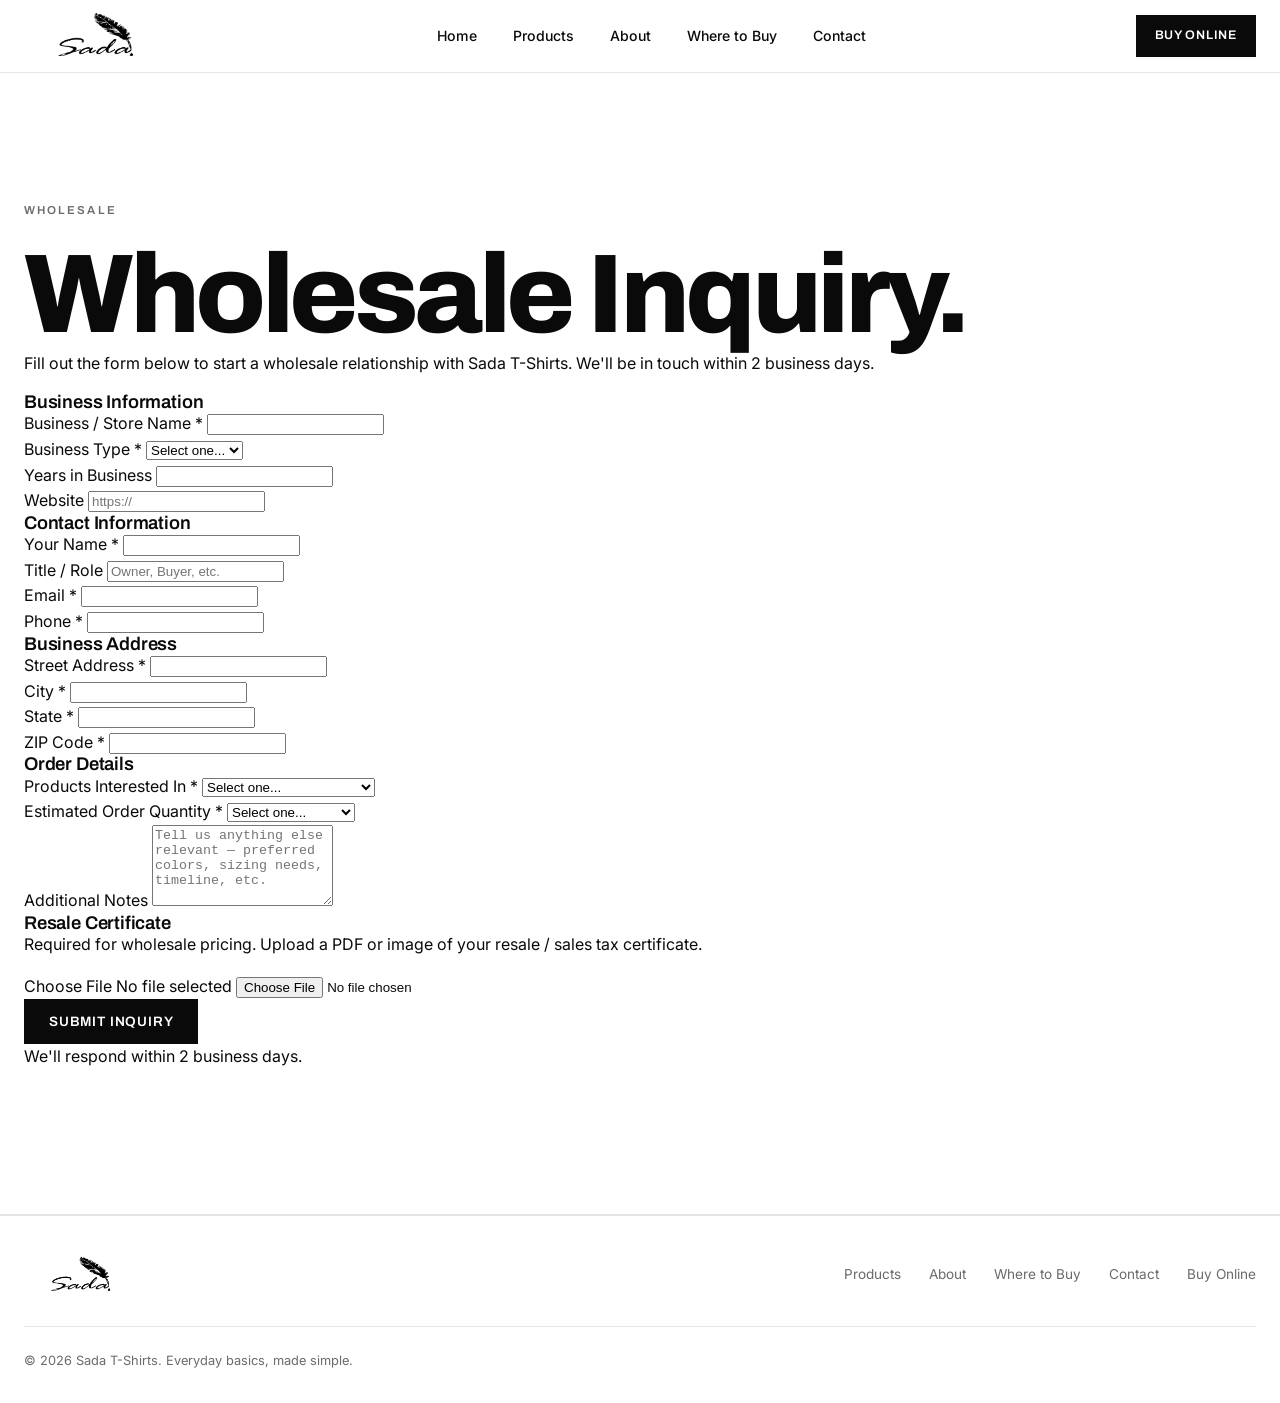
==== wholesale.html @ a36e5890 "Add files via upload" ====
<!DOCTYPE html>
<html lang="en">
<head>
  <meta charset="UTF-8" />
  <meta name="viewport" content="width=device-width, initial-scale=1.0" />
  <title>Wholesale Inquiry — Sada T-Shirts</title>
  <meta name="description" content="Wholesale inquiries for Sada T-Shirts. Submit your information and resale certificate." />
  <link rel="preconnect" href="https://fonts.googleapis.com">
  <link rel="preconnect" href="https://fonts.gstatic.com" crossorigin>
  <link href="https://fonts.googleapis.com/css2?family=Archivo:wght@400;500;600;700;800&family=Inter:wght@300;400;500;600&display=swap" rel="stylesheet">
  <link rel="stylesheet" href="style.css" />
</head>
<body>

  <!-- HEADER -->
  <header class="site-header" id="siteHeader">
    <div class="container header-inner">
      <a href="index.html" class="logo" aria-label="Sada T-Shirts home">
        <span class="logo-pill">
          <img src="images/sada-logo.png" alt="Sada T-Shirts" />
        </span>
      </a>

      <nav class="nav" id="primaryNav" aria-label="Primary">
        <a href="index.html#home">Home</a>
        <a href="index.html#products">Products</a>
        <a href="index.html#about">About</a>
        <a href="index.html#where">Where to Buy</a>
        <a href="index.html#contact">Contact</a>
      </nav>

      <div class="header-actions">
        <a href="https://bureen.com" target="_blank" rel="noopener" class="btn btn-dark btn-sm">Buy Online</a>
        <button class="menu-toggle" id="menuToggle" aria-label="Toggle menu" aria-expanded="false">
          <span></span><span></span><span></span>
        </button>
      </div>
    </div>
  </header>

  <!-- WHOLESALE FORM -->
  <section class="section">
    <div class="container wholesale-wrap">
      <div class="wholesale-head">
        <p class="eyebrow">Wholesale</p>
        <h1 class="wholesale-title">Wholesale Inquiry.</h1>
        <p class="wholesale-intro">Fill out the form below to start a wholesale relationship with Sada T-Shirts. We'll be in touch within 2 business days.</p>
      </div>

      <form
        action="https://formspree.io/f/xjgllnzq"
        method="POST"
        enctype="multipart/form-data"
        class="wholesale-form"
        id="wholesaleForm"
      >
        <!-- Formspree config: custom email subject + reply-to wholesaler -->
        <input type="hidden" name="_subject" value="New Sada Wholesale Inquiry">
        <input type="hidden" name="_replyto" value="" id="_replyto">

        <h3 class="form-section-title">Business Information</h3>

        <div class="form-row">
          <div class="form-field">
            <label for="business_name">Business / Store Name <span class="required">*</span></label>
            <input type="text" id="business_name" name="business_name" required>
          </div>
          <div class="form-field">
            <label for="business_type">Business Type <span class="required">*</span></label>
            <select id="business_type" name="business_type" required>
              <option value="">Select one...</option>
              <option value="Retail Store">Retail Store</option>
              <option value="Online Store">Online Store</option>
              <option value="Boutique">Boutique</option>
              <option value="Distributor">Distributor</option>
              <option value="Other">Other</option>
            </select>
          </div>
        </div>

        <div class="form-row">
          <div class="form-field">
            <label for="years_in_business">Years in Business</label>
            <input type="text" id="years_in_business" name="years_in_business">
          </div>
          <div class="form-field">
            <label for="website">Website</label>
            <input type="url" id="website" name="website" placeholder="https://">
          </div>
        </div>

        <h3 class="form-section-title">Contact Information</h3>

        <div class="form-row">
          <div class="form-field">
            <label for="contact_name">Your Name <span class="required">*</span></label>
            <input type="text" id="contact_name" name="contact_name" required>
          </div>
          <div class="form-field">
            <label for="title">Title / Role</label>
            <input type="text" id="title" name="title" placeholder="Owner, Buyer, etc.">
          </div>
        </div>

        <div class="form-row">
          <div class="form-field">
            <label for="email">Email <span class="required">*</span></label>
            <input type="email" id="email" name="email" required>
          </div>
          <div class="form-field">
            <label for="phone">Phone <span class="required">*</span></label>
            <input type="tel" id="phone" name="phone" required>
          </div>
        </div>

        <h3 class="form-section-title">Business Address</h3>

        <div class="form-field">
          <label for="street">Street Address <span class="required">*</span></label>
          <input type="text" id="street" name="street" required>
        </div>

        <div class="form-row form-row-3">
          <div class="form-field">
            <label for="city">City <span class="required">*</span></label>
            <input type="text" id="city" name="city" required>
          </div>
          <div class="form-field">
            <label for="state">State <span class="required">*</span></label>
            <input type="text" id="state" name="state" required>
          </div>
          <div class="form-field">
            <label for="zip">ZIP Code <span class="required">*</span></label>
            <input type="text" id="zip" name="zip" required>
          </div>
        </div>

        <h3 class="form-section-title">Order Details</h3>

        <div class="form-row">
          <div class="form-field">
            <label for="products_interested">Products Interested In <span class="required">*</span></label>
            <select id="products_interested" name="products_interested" required>
              <option value="">Select one...</option>
              <option value="All Products">All Products</option>
              <option value="Crew Neck">Crew Neck T-Shirts</option>
              <option value="V-Neck">V-Neck T-Shirts</option>
              <option value="Tank Tops">Tank Tops</option>
              <option value="Thermals">Thermals</option>
              <option value="Long Sleeve">Long Sleeve T-Shirts</option>
              <option value="Kids">Kids T-Shirts</option>
              <option value="Multiple">Multiple (specify in notes)</option>
            </select>
          </div>
          <div class="form-field">
            <label for="estimated_quantity">Estimated Order Quantity <span class="required">*</span></label>
            <select id="estimated_quantity" name="estimated_quantity" required>
              <option value="">Select one...</option>
              <option value="Under 100">Under 100 units</option>
              <option value="100-500">100–500 units</option>
              <option value="500-1000">500–1,000 units</option>
              <option value="1000-5000">1,000–5,000 units</option>
              <option value="5000+">5,000+ units</option>
            </select>
          </div>
        </div>

        <div class="form-field">
          <label for="notes">Additional Notes</label>
          <textarea id="notes" name="notes" rows="5" placeholder="Tell us anything else relevant — preferred colors, sizing needs, timeline, etc."></textarea>
        </div>

        <h3 class="form-section-title">Resale Certificate</h3>
        <p class="form-help">Required for wholesale pricing. Upload a PDF or image of your resale / sales tax certificate.</p>

        <div class="form-field">
          <label for="resale_cert" class="file-label">
            <span class="file-button">Choose File</span>
            <span class="file-name" id="fileName">No file selected</span>
          </label>
          <input type="file" id="resale_cert" name="resale_cert" accept=".pdf,.jpg,.jpeg,.png" required>
        </div>

        <div class="form-submit">
          <button type="submit" class="btn btn-dark">Submit Inquiry</button>
          <p class="form-note">We'll respond within 2 business days.</p>
        </div>
      </form>
    </div>
  </section>

  <!-- FOOTER -->
  <footer class="site-footer">
    <div class="container footer-inner">
      <div class="footer-brand">
        <span class="logo-pill logo-pill-sm">
          <img src="images/sada-logo.png" alt="Sada T-Shirts" />
        </span>
      </div>
      <nav class="footer-nav" aria-label="Footer">
        <a href="index.html#products">Products</a>
        <a href="index.html#about">About</a>
        <a href="index.html#where">Where to Buy</a>
        <a href="index.html#contact">Contact</a>
        <a href="https://bureen.com" target="_blank" rel="noopener">Buy Online</a>
      </nav>
      <p class="footer-copy">© <span id="year"></span> Sada T-Shirts. Everyday basics, made simple.</p>
    </div>
  </footer>

  <script src="script.js"></script>
  <script>
    // Show selected filename for resale certificate
    document.getElementById('resale_cert').addEventListener('change', function(e) {
      var name = e.target.files[0] ? e.target.files[0].name : 'No file selected';
      document.getElementById('fileName').textContent = name;
    });

    // Auto-fill reply-to with wholesaler's email so you can reply directly
    document.getElementById('email').addEventListener('input', function(e) {
      document.getElementById('_replyto').value = e.target.value;
    });
  </script>
</body>
</html>
---- style.css ----
/* =========================================================
   Sada T-Shirts — Stylesheet
   Aesthetic: clean, minimal, editorial apparel basics brand
   ========================================================= */

:root {
  --bg: #ffffff;
  --bg-alt: #f6f5f2;
  --bg-dark: #0a0a0a;
  --text: #0a0a0a;
  --text-muted: #6b6b6b;
  --line: #e5e5e5;
  --line-strong: #d4d4d4;
  --accent: #0a0a0a;

  --font-display: "Archivo", "Helvetica Neue", Helvetica, Arial, sans-serif;
  --font-body: "Inter", "Helvetica Neue", Helvetica, Arial, sans-serif;

  --max-width: 1280px;
  --gutter: 24px;
  --radius: 0px;

  --transition: 220ms cubic-bezier(0.2, 0.6, 0.2, 1);
}

*,
*::before,
*::after { box-sizing: border-box; }

html { scroll-behavior: smooth; -webkit-text-size-adjust: 100%; }

body {
  margin: 0;
  background: var(--bg);
  color: var(--text);
  font-family: var(--font-body);
  font-size: 16px;
  line-height: 1.6;
  -webkit-font-smoothing: antialiased;
  -moz-osx-font-smoothing: grayscale;
}

img { max-width: 100%; display: block; }

a { color: inherit; text-decoration: none; }

.container {
  width: 100%;
  max-width: var(--max-width);
  margin: 0 auto;
  padding: 0 var(--gutter);
}

/* ---------- Typography ---------- */
h1, h2, h3, h4 {
  font-family: var(--font-display);
  font-weight: 700;
  letter-spacing: -0.02em;
  line-height: 1;
  margin: 0;
}

h1 {
  font-size: clamp(3.2rem, 9vw, 7rem);
  font-weight: 800;
  letter-spacing: -0.04em;
}

h2 {
  font-size: clamp(2.2rem, 5vw, 3.6rem);
  letter-spacing: -0.03em;
}

h3 {
  font-size: 1.15rem;
  font-weight: 600;
  letter-spacing: -0.01em;
}

p { margin: 0 0 1rem; }

.eyebrow {
  font-family: var(--font-display);
  font-size: 0.72rem;
  font-weight: 600;
  letter-spacing: 0.18em;
  text-transform: uppercase;
  color: var(--text-muted);
  margin: 0 0 1.25rem;
}

.eyebrow-light { color: rgba(255,255,255,0.6); }

/* ---------- Buttons ---------- */
.btn {
  display: inline-flex;
  align-items: center;
  justify-content: center;
  gap: 0.5rem;
  padding: 14px 24px;
  font-family: var(--font-display);
  font-size: 0.85rem;
  font-weight: 600;
  letter-spacing: 0.06em;
  text-transform: uppercase;
  border: 1px solid var(--text);
  cursor: pointer;
  transition: background var(--transition), color var(--transition), transform var(--transition);
  white-space: nowrap;
}

.btn-sm { padding: 10px 18px; font-size: 0.78rem; }

.btn-dark {
  background: var(--text);
  color: #fff;
}
.btn-dark:hover { background: #2a2a2a; }

.btn-outline {
  background: transparent;
  color: var(--text);
}
.btn-outline:hover { background: var(--text); color: #fff; }

.btn-light {
  background: #fff;
  color: var(--text);
  border-color: #fff;
}
.btn-light:hover { background: transparent; color: #fff; border-color: #fff; }

/* ---------- Header ---------- */
.site-header {
  position: sticky;
  top: 0;
  z-index: 50;
  background: rgba(255,255,255,0.92);
  backdrop-filter: saturate(140%) blur(8px);
  -webkit-backdrop-filter: saturate(140%) blur(8px);
  border-bottom: 1px solid var(--line);
}

.header-inner {
  display: flex;
  align-items: center;
  justify-content: space-between;
  height: 72px;
  gap: 1.5rem;
}

.logo {
  display: flex;
  align-items: center;
  gap: 10px;
  font-family: var(--font-display);
  font-weight: 800;
  letter-spacing: 0.04em;
  font-size: 0.95rem;
  text-decoration: none;
  flex-shrink: 0;
}

.logo-pill {
  display: inline-flex;
  align-items: center;
  height: 48px !important;
  flex-shrink: 0;
  transition: transform var(--transition);
}
.logo-pill img {
  height: 48px !important;
  width: auto !important;
  max-width: 160px !important;
  display: block;
  object-fit: contain;
}
.logo:hover .logo-pill { transform: scale(1.02); }

.logo-pill-sm {
  height: 38px !important;
}
.logo-pill-sm img { height: 38px !important; max-width: 130px !important; }

.logo-thin {
  font-weight: 500;
  color: var(--text-muted);
  font-size: 0.78rem;
  letter-spacing: 0.18em;
  white-space: nowrap;
}

.nav {
  display: flex;
  gap: 2.25rem;
  font-size: 0.88rem;
  font-weight: 500;
}

.nav a {
  position: relative;
  padding: 4px 0;
  color: var(--text);
  transition: color var(--transition);
}
.nav a::after {
  content: "";
  position: absolute;
  left: 0; right: 0; bottom: -2px;
  height: 1px;
  background: var(--text);
  transform: scaleX(0);
  transform-origin: left;
  transition: transform var(--transition);
}
.nav a:hover::after { transform: scaleX(1); }

.header-actions { display: flex; align-items: center; gap: 12px; }

.menu-toggle {
  display: none;
  background: none;
  border: none;
  width: 40px; height: 40px;
  flex-direction: column;
  justify-content: center;
  align-items: center;
  gap: 5px;
  cursor: pointer;
}
.menu-toggle span {
  display: block;
  width: 22px; height: 1.5px;
  background: var(--text);
  transition: transform var(--transition), opacity var(--transition);
}
.menu-toggle[aria-expanded="true"] span:nth-child(1) { transform: translateY(6.5px) rotate(45deg); }
.menu-toggle[aria-expanded="true"] span:nth-child(2) { opacity: 0; }
.menu-toggle[aria-expanded="true"] span:nth-child(3) { transform: translateY(-6.5px) rotate(-45deg); }

/* ---------- Hero ---------- */
.hero {
  padding: clamp(40px, 7vw, 96px) 0 clamp(40px, 6vw, 80px);
  border-bottom: 1px solid var(--line);
}

.hero-grid {
  display: grid;
  grid-template-columns: 1fr 1fr;
  gap: clamp(24px, 5vw, 80px);
  align-items: center;
}

.hero-copy h1 { margin: 0 0 1.5rem; }

.hero-heading {
  display: flex;
  flex-direction: column;
  align-items: flex-start;
  gap: 0;
  margin: 0 0 1.5rem;
  line-height: 1;
  width: 100%;
}
.hero-logo {
  display: block;
  width: 130%;
  max-width: 900px;
  height: auto;
  margin: 0 0 0 -180px;
}
.hero-heading-text {
  display: block;
  margin-top: 1.5rem;
  font-family: var(--font-display);
  font-size: clamp(3.2rem, 9vw, 7rem);
  font-weight: 800;
  letter-spacing: -0.04em;
  line-height: 1;
}

.lede {
  font-size: clamp(1.05rem, 1.4vw, 1.25rem);
  color: var(--text-muted);
  max-width: 460px;
  line-height: 1.5;
  margin-bottom: 2rem;
}

.hero-ctas { display: flex; flex-wrap: wrap; gap: 12px; }

.hero-image { position: relative; }

.hero-photo {
  width: 100%;
  height: auto;
  aspect-ratio: 4/5;
  object-fit: cover;
  display: block;
}

.hero-tag {
  position: absolute;
  top: 16px; left: 16px;
  background: var(--bg);
  color: var(--text);
  padding: 8px 14px;
  font-family: var(--font-display);
  font-size: 0.72rem;
  font-weight: 600;
  letter-spacing: 0.16em;
  text-transform: uppercase;
  border: 1px solid var(--line);
}

/* ---------- Image Placeholders ---------- */
.image-placeholder {
  position: relative;
  width: 100%;
  background: var(--bg-alt);
  display: flex;
  flex-direction: column;
  align-items: center;
  justify-content: center;
  color: var(--text-muted);
  font-family: var(--font-display);
  font-weight: 600;
  letter-spacing: 0.12em;
  text-transform: uppercase;
  font-size: 0.78rem;
  overflow: hidden;
  border: 1px solid var(--line);
}
.image-placeholder small {
  display: block;
  margin-top: 6px;
  font-family: var(--font-body);
  font-size: 0.7rem;
  font-weight: 400;
  letter-spacing: 0.04em;
  text-transform: none;
  color: #9a9a9a;
}
.image-placeholder::before,
.image-placeholder::after {
  content: "";
  position: absolute;
  inset: 0;
  pointer-events: none;
}
.image-placeholder::before {
  background:
    linear-gradient(135deg, transparent calc(50% - 0.5px), var(--line-strong) 50%, transparent calc(50% + 0.5px)),
    linear-gradient(45deg, transparent calc(50% - 0.5px), var(--line-strong) 50%, transparent calc(50% + 0.5px));
  opacity: 0.5;
}
.image-placeholder span,
.image-placeholder small { position: relative; z-index: 1; background: var(--bg-alt); padding: 2px 8px; }

.hero-placeholder { aspect-ratio: 4/5; }
.product-placeholder { aspect-ratio: 1/1; }
.about-placeholder { aspect-ratio: 5/6; }

/* ---------- Marquee ---------- */
.marquee {
  border-bottom: 1px solid var(--line);
  background: var(--bg);
  overflow: hidden;
  padding: 22px 0;
}
.marquee-track {
  display: flex;
  gap: 2.5rem;
  white-space: nowrap;
  font-family: var(--font-display);
  font-weight: 700;
  font-size: 1.1rem;
  letter-spacing: -0.01em;
  text-transform: uppercase;
  animation: marquee 28s linear infinite;
  width: max-content;
}
.marquee-track span:nth-child(even) { color: var(--text-muted); font-weight: 400; }

@keyframes marquee {
  from { transform: translateX(0); }
  to   { transform: translateX(-50%); }
}

/* ---------- Sections ---------- */
.section {
  padding: clamp(64px, 10vw, 128px) 0;
  border-bottom: 1px solid var(--line);
}

.section-alt { background: var(--bg-alt); }

.section-head {
  max-width: 720px;
  margin: 0 0 clamp(40px, 6vw, 64px);
}

.section-head h2 { margin-bottom: 1rem; }

.section-sub {
  color: var(--text-muted);
  font-size: 1.05rem;
  max-width: 520px;
}

/* ---------- Products ---------- */
.product-grid {
  display: grid;
  grid-template-columns: repeat(3, 1fr);
  gap: 24px;
  justify-content: center;
}

.product-card {
  background: #fff;
  border: 1px solid var(--line);
  display: flex;
  flex-direction: column;
  transition: transform var(--transition), border-color var(--transition);
}
.product-card:hover {
  transform: translateY(-4px);
  border-color: var(--text);
}
.product-card .image-placeholder { border: none; border-bottom: 1px solid var(--line); }

.product-photo {
  width: 100%;
  aspect-ratio: 1/1;
  object-fit: cover;
  display: block;
  border-bottom: 1px solid var(--line);
}

.about-photo {
  width: 100%;
  aspect-ratio: 5/6;
  object-fit: cover;
  display: block;
}

.product-body {
  padding: 20px 22px 24px;
}
.product-body h3 { margin: 0 0 10px; }
.product-body p {
  margin: 0;
  color: var(--text-muted);
  font-size: 0.92rem;
  line-height: 1.55;
}

/* ---------- About ---------- */
.about-grid {
  display: grid;
  grid-template-columns: 1fr 1.2fr;
  gap: clamp(32px, 6vw, 80px);
  align-items: center;
}

.about-copy h2 { margin-bottom: 1.5rem; }
.about-copy p { color: var(--text-muted); max-width: 540px; font-size: 1rem; }

.about-points {
  list-style: none;
  padding: 0;
  margin: 2rem 0 0;
  border-top: 1px solid var(--line-strong);
}
.about-points li {
  padding: 16px 0;
  border-bottom: 1px solid var(--line-strong);
  font-size: 0.95rem;
  color: var(--text-muted);
}
.about-points li strong {
  display: inline-block;
  min-width: 140px;
  color: var(--text);
  font-family: var(--font-display);
  font-weight: 600;
  letter-spacing: 0.02em;
}

/* ---------- Colors ---------- */
.color-grid {
  display: grid;
  grid-template-columns: repeat(8, 1fr);
  gap: 20px;
}

.color-card {
  text-align: center;
  display: flex;
  flex-direction: column;
  align-items: center;
  gap: 12px;
}

.swatch {
  width: 100%;
  aspect-ratio: 1/1;
  border-radius: 50%;
  display: block;
  transition: transform var(--transition);
  box-shadow: 0 1px 2px rgba(0,0,0,0.04);
}
.color-card:hover .swatch { transform: scale(1.06); }

.color-card p {
  margin: 0;
  font-family: var(--font-display);
  font-size: 0.78rem;
  font-weight: 500;
  letter-spacing: 0.06em;
  text-transform: uppercase;
}

/* ---------- Where to Buy (dark) ---------- */
.section-dark {
  background: var(--bg-dark);
  color: #fff;
  border-bottom: none;
}

.where-inner {
  max-width: 800px;
  text-align: center;
  margin: 0 auto;
}
.where-inner h2 { margin-bottom: 1.25rem; }
.where-text {
  color: rgba(255,255,255,0.7);
  font-size: 1.1rem;
  max-width: 560px;
  margin: 0 auto 2rem;
}

.where-meta {
  display: grid;
  grid-template-columns: repeat(3, 1fr);
  gap: 24px;
  margin-top: 4rem;
  padding-top: 2rem;
  border-top: 1px solid rgba(255,255,255,0.15);
  text-align: left;
}
.where-meta span {
  display: block;
  font-family: var(--font-display);
  font-size: 0.7rem;
  font-weight: 600;
  letter-spacing: 0.18em;
  text-transform: uppercase;
  color: rgba(255,255,255,0.5);
  margin-bottom: 8px;
}
.where-meta p {
  margin: 0;
  font-family: var(--font-display);
  font-size: 1rem;
  font-weight: 500;
}

/* ---------- Contact ---------- */
.contact-grid {
  display: grid;
  grid-template-columns: 1fr 1.4fr;
  gap: clamp(32px, 6vw, 80px);
}

.contact-head h2 { margin-bottom: 1rem; }
.contact-head p { color: var(--text-muted); max-width: 380px; }

.contact-info {
  display: grid;
  grid-template-columns: repeat(3, 1fr);
  gap: 24px;
}

.contact-block {
  border-top: 1px solid var(--text);
  padding-top: 20px;
}
.contact-label {
  display: block;
  font-family: var(--font-display);
  font-size: 0.72rem;
  font-weight: 600;
  letter-spacing: 0.16em;
  text-transform: uppercase;
  margin-bottom: 12px;
}
.contact-block p {
  margin: 0 0 6px;
  font-size: 0.95rem;
  color: var(--text-muted);
}

/* ---------- Footer ---------- */
.site-footer {
  background: var(--bg);
  padding: 40px 0 32px;
  border-top: 1px solid var(--line);
}

.footer-inner {
  display: flex;
  flex-wrap: wrap;
  align-items: center;
  justify-content: space-between;
  gap: 24px;
}

.footer-brand {
  display: flex;
  align-items: center;
  gap: 10px;
  font-family: var(--font-display);
  font-weight: 700;
  letter-spacing: 0.08em;
  font-size: 0.85rem;
}

.footer-nav {
  display: flex;
  flex-wrap: wrap;
  gap: 1.75rem;
  font-size: 0.85rem;
  color: var(--text-muted);
}
.footer-nav a:hover { color: var(--text); }

.footer-copy {
  margin: 0;
  color: var(--text-muted);
  font-size: 0.8rem;
  width: 100%;
  padding-top: 24px;
  border-top: 1px solid var(--line);
  margin-top: 8px;
}

/* ---------- Reveal animation ---------- */
.reveal {
  opacity: 0;
  transform: translateY(24px);
  transition: opacity 700ms ease, transform 700ms cubic-bezier(0.2, 0.6, 0.2, 1);
}
.reveal.is-visible {
  opacity: 1;
  transform: translateY(0);
}

/* ---------- Responsive ---------- */
@media (max-width: 1024px) {
  .product-grid { grid-template-columns: repeat(2, 1fr); }
  .color-grid { grid-template-columns: repeat(4, 1fr); }
  .hero-grid { gap: 40px; }
}

@media (max-width: 820px) {
  .nav {
    position: absolute;
    top: 72px; left: 0; right: 0;
    background: #fff;
    border-bottom: 1px solid var(--line);
    flex-direction: column;
    align-items: flex-start;
    gap: 0;
    padding: 8px var(--gutter) 16px;
    transform: translateY(-12px);
    opacity: 0;
    pointer-events: none;
    transition: transform var(--transition), opacity var(--transition);
  }
  .nav.is-open {
    transform: translateY(0);
    opacity: 1;
    pointer-events: auto;
  }
  .nav a {
    width: 100%;
    padding: 14px 0;
    border-bottom: 1px solid var(--line);
    font-size: 1rem;
  }
  .nav a:last-child { border-bottom: none; }

  .menu-toggle { display: inline-flex; }

  .hero-grid { grid-template-columns: 1fr; }
  .hero-image { order: -1; }
  .hero-placeholder { aspect-ratio: 1/1; }

  .hero-copy { text-align: center !important; }
  .hero-copy .eyebrow { text-align: center !important; }
  .hero-copy .lede {
    margin-left: auto !important;
    margin-right: auto !important;
    text-align: center !important;
  }
  .hero-ctas {
    justify-content: center !important;
    align-items: center !important;
  }

  .hero-heading {
    align-items: center !important;
    text-align: center !important;
  }
  .hero-heading-text { text-align: center !important; }
  .hero-logo {
    width: 100% !important;
    max-width: 460px !important;
    margin: 0 auto !important;
  }

  .about-grid { grid-template-columns: 1fr; }
  .about-image { max-width: 420px; }

  .contact-grid { grid-template-columns: 1fr; }
  .contact-info { grid-template-columns: 1fr; gap: 12px; }
  .contact-block { padding-top: 16px; }

  .where-meta { grid-template-columns: 1fr; gap: 18px; text-align: center; }
}

@media (max-width: 560px) {
  :root { --gutter: 18px; }
  .product-grid { grid-template-columns: 1fr; }
  .color-grid { grid-template-columns: repeat(3, 1fr); gap: 14px; }
  .hero-ctas .btn { width: 100%; }
  .header-actions .btn-sm { display: none; }
  .footer-inner { flex-direction: column; align-items: flex-start; }
}

/* ---------- Reduced motion ---------- */
@media (prefers-reduced-motion: reduce) {
  *, *::before, *::after {
    animation-duration: 0.01ms !important;
    animation-iteration-count: 1 !important;
    transition-duration: 0.01ms !important;
    scroll-behavior: auto !important;
  }
}
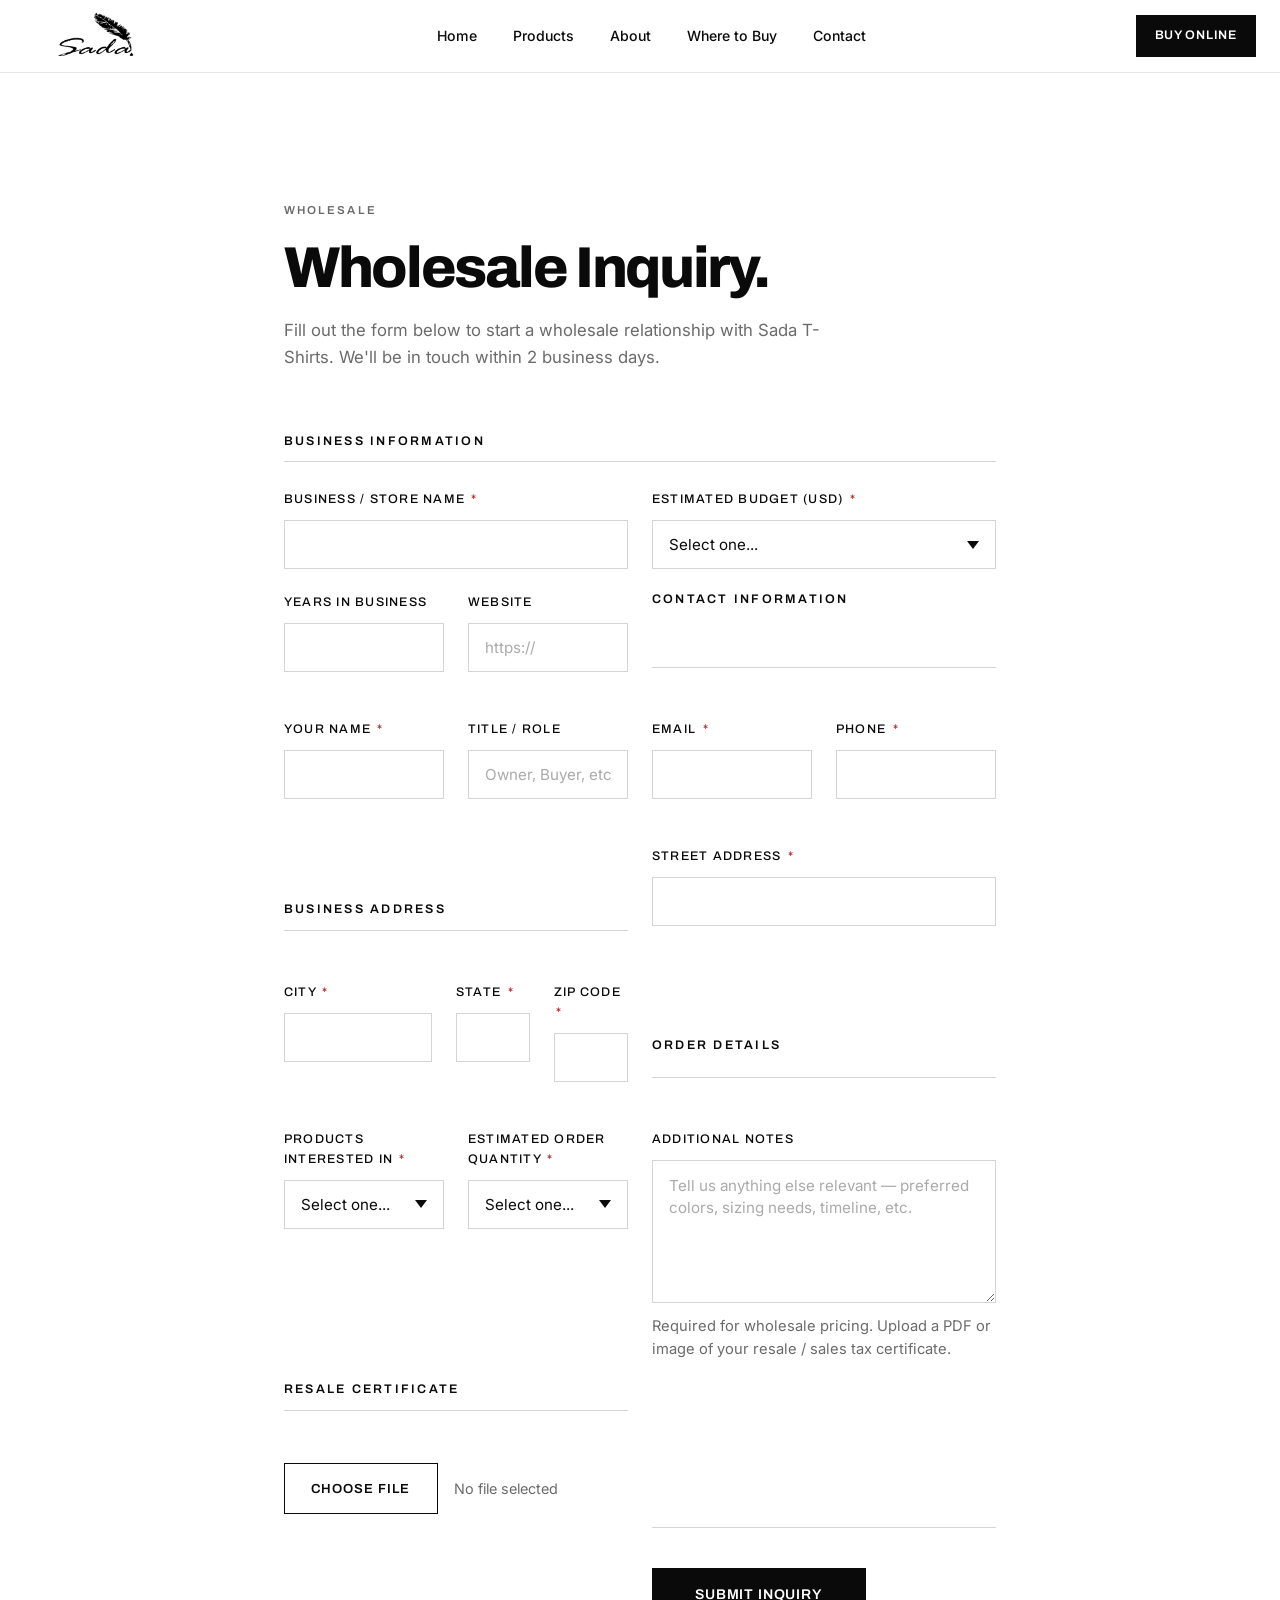
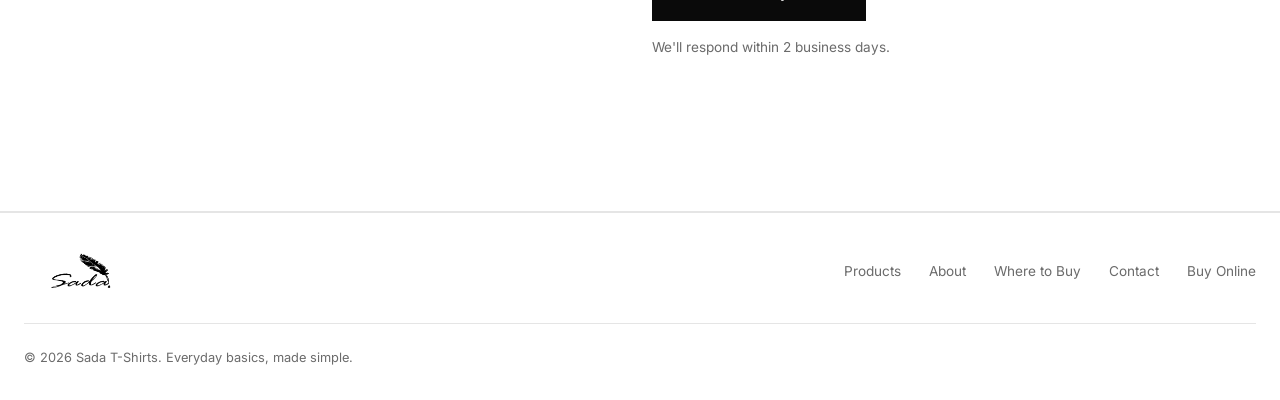
==== commit 9ff905da: "Update wholesale.html" ====
--- a/wholesale.html
+++ b/wholesale.html
@@ -65,18 +65,18 @@
             <label for="business_name">Business / Store Name <span class="required">*</span></label>
             <input type="text" id="business_name" name="business_name" required>
           </div>
-          <div class="form-field">
-            <label for="business_type">Business Type <span class="required">*</span></label>
-            <select id="business_type" name="business_type" required>
-              <option value="">Select one...</option>
-              <option value="Retail Store">Retail Store</option>
-              <option value="Online Store">Online Store</option>
-              <option value="Boutique">Boutique</option>
-              <option value="Distributor">Distributor</option>
-              <option value="Other">Other</option>
-            </select>
-          </div>
-        </div>
+<div class="form-field">
+  <label for="estimated_budget">Estimated Budget (USD) <span class="required">*</span></label>
+  <select id="estimated_budget" name="estimated_budget" required>
+    <option value="">Select one...</option>
+    <option value="Under $1,000">Under $1,000</option>
+    <option value="$1,000–$5,000">$1,000 – $5,000</option>
+    <option value="$5,000–$10,000">$5,000 – $10,000</option>
+    <option value="$10,000–$25,000">$10,000 – $25,000</option>
+    <option value="$25,000–$50,000">$25,000 – $50,000</option>
+    <option value="$50,000+">$50,000+</option>
+  </select>
+</div>
 
         <div class="form-row">
           <div class="form-field">
--- a/style.css
+++ b/style.css
@@ -38,6 +38,7 @@
   line-height: 1.6;
   -webkit-font-smoothing: antialiased;
   -moz-osx-font-smoothing: grayscale;
+  overflow-x: hidden;
 }
 
 img { max-width: 100%; display: block; }
@@ -129,6 +130,13 @@
   border-color: #fff;
 }
 .btn-light:hover { background: transparent; color: #fff; border-color: #fff; }
+
+.btn-outline-light {
+  background: transparent;
+  color: #fff;
+  border-color: #fff;
+}
+.btn-outline-light:hover { background: #fff; color: var(--text); }
 
 /* ---------- Header ---------- */
 .site-header {
@@ -435,6 +443,7 @@
   object-fit: cover;
   display: block;
   border-bottom: 1px solid var(--line);
+  background-color: #f0eee9;
 }
 
 .about-photo {
@@ -442,6 +451,7 @@
   aspect-ratio: 5/6;
   object-fit: cover;
   display: block;
+  background-color: #f0eee9;
 }
 
 .product-body {
@@ -487,11 +497,100 @@
   letter-spacing: 0.02em;
 }
 
+.about-since {
+  margin: 18px 0 0;
+  font-family: var(--font-display);
+  font-weight: 800;
+  font-size: clamp(1.8rem, 3.2vw, 2.8rem);
+  letter-spacing: -0.02em;
+  line-height: 1;
+  color: var(--text);
+  text-align: center;
+}
+
+/* ---------- Animated Shirt (About) ---------- */
+.shirt-glow {
+  width: 100%;
+  max-width: 460px;
+  margin: 0 auto;
+}
+.shirt-svg {
+  width: 100%;
+  height: auto;
+  display: block;
+  overflow: visible;
+}
+
+/* faint base outline so the shirt edge always reads */
+.shirt-outline-base {
+  fill: none;
+  stroke: rgba(0, 0, 0, 0.12);
+  stroke-width: 3;
+}
+
+/* the moving light segment — shared geometry */
+.shirt-light {
+  fill: none;
+  stroke: url(#rgbGrad);
+  /* dash: short bright visible segment, big gap = rest of the ~3100 perimeter */
+  stroke-dasharray: 150 2960;
+  stroke-linecap: round;
+  animation: shirtSweep 3s linear infinite;
+}
+.shirt-light-core {
+  stroke-width: 5;
+}
+.shirt-light-glow {
+  stroke-width: 9;
+  opacity: 0.85;
+}
+
+@keyframes shirtSweep {
+  from { stroke-dashoffset: 3110; }
+  to   { stroke-dashoffset: 0; }
+}
+
+@media (prefers-reduced-motion: reduce) {
+  .shirt-light { animation: none; opacity: 0; }
+  .shirt-outline-base { stroke: rgba(0,0,0,0.2); }
+}
+
+/* ---------- Wholesale CTA Strip ---------- */
+.wholesale-strip {
+  background: var(--bg-alt, #f5f3ef);
+  border-top: 1px solid var(--line);
+  border-bottom: 1px solid var(--line);
+  padding: clamp(32px, 5vw, 56px) 0;
+}
+.wholesale-strip-inner {
+  display: flex;
+  align-items: center;
+  justify-content: space-between;
+  gap: 32px;
+  flex-wrap: wrap;
+}
+.wholesale-strip-copy { flex: 1 1 360px; }
+.wholesale-strip-copy h3 {
+  margin: 8px 0 6px;
+  font-family: var(--font-display);
+  font-weight: 800;
+  font-size: clamp(1.4rem, 2.2vw, 1.9rem);
+  letter-spacing: -0.02em;
+  line-height: 1.15;
+}
+.wholesale-strip-copy p {
+  margin: 0;
+  color: var(--text-muted);
+  font-size: 0.98rem;
+  max-width: 520px;
+}
+.wholesale-strip .btn { flex: 0 0 auto; }
+
 /* ---------- Colors ---------- */
 .color-grid {
   display: grid;
-  grid-template-columns: repeat(8, 1fr);
-  gap: 20px;
+  grid-template-columns: repeat(6, 1fr);
+  gap: 28px 20px;
 }
 
 .color-card {
@@ -510,6 +609,13 @@
   transition: transform var(--transition);
   box-shadow: 0 1px 2px rgba(0,0,0,0.04);
 }
+
+.swatch-photo {
+  background-size: cover;
+  background-position: center;
+  background-repeat: no-repeat;
+}
+
 .color-card:hover .swatch { transform: scale(1.06); }
 
 .color-card p {
@@ -539,6 +645,13 @@
   font-size: 1.1rem;
   max-width: 560px;
   margin: 0 auto 2rem;
+}
+
+.where-ctas {
+  display: flex;
+  flex-wrap: wrap;
+  gap: 12px;
+  justify-content: center;
 }
 
 .where-meta {
@@ -567,6 +680,15 @@
   font-weight: 500;
 }
 
+.where-link {
+  color: #fff;
+  text-decoration: none;
+  border-bottom: 1px solid rgba(255,255,255,0.4);
+  padding-bottom: 2px;
+  transition: border-color var(--transition);
+}
+.where-link:hover { border-bottom-color: #fff; }
+
 /* ---------- Contact ---------- */
 .contact-grid {
   display: grid;
@@ -602,6 +724,13 @@
   color: var(--text-muted);
 }
 
+.contact-link {
+  color: var(--text);
+  border-bottom: 1px solid var(--text);
+  padding-bottom: 2px;
+}
+.contact-link:hover { opacity: 0.7; }
+
 /* ---------- Footer ---------- */
 .site-footer {
   background: var(--bg);
@@ -644,6 +773,168 @@
   padding-top: 24px;
   border-top: 1px solid var(--line);
   margin-top: 8px;
+}
+
+/* ---------- Wholesale Form ---------- */
+.wholesale-wrap { max-width: 760px; margin: 0 auto; }
+
+.wholesale-head { margin-bottom: 4rem; }
+.wholesale-title {
+  font-size: clamp(2.4rem, 5vw, 3.6rem);
+  margin: 0 0 1.25rem;
+}
+.wholesale-intro {
+  color: var(--text-muted);
+  font-size: 1.05rem;
+  max-width: 580px;
+  line-height: 1.6;
+}
+
+.wholesale-form { display: block; }
+
+.form-section-title {
+  font-family: var(--font-display);
+  font-size: 0.78rem;
+  font-weight: 600;
+  letter-spacing: 0.18em;
+  text-transform: uppercase;
+  color: var(--text);
+  margin: 3.5rem 0 1.75rem;
+  padding-bottom: 14px;
+  border-bottom: 1px solid var(--line-strong);
+}
+.form-section-title:first-of-type { margin-top: 0; }
+
+.form-row {
+  display: grid;
+  grid-template-columns: 1fr 1fr;
+  gap: 24px;
+  margin-bottom: 24px;
+}
+.form-row-3 { grid-template-columns: 2fr 1fr 1fr; }
+
+.form-field { display: flex; flex-direction: column; margin-bottom: 24px; }
+.form-row .form-field { margin-bottom: 0; }
+
+.form-field label {
+  font-family: var(--font-display);
+  font-size: 0.78rem;
+  font-weight: 500;
+  letter-spacing: 0.1em;
+  text-transform: uppercase;
+  color: var(--text);
+  margin-bottom: 10px;
+}
+
+.required { color: #b91c1c; margin-left: 2px; }
+
+.form-field input,
+.form-field select,
+.form-field textarea {
+  width: 100%;
+  padding: 14px 16px;
+  font-family: var(--font-body);
+  font-size: 0.95rem;
+  color: var(--text);
+  background: #fff;
+  border: 1px solid var(--line-strong);
+  border-radius: 0;
+  transition: border-color var(--transition);
+  -webkit-appearance: none;
+  appearance: none;
+  box-sizing: border-box;
+}
+.form-field input::placeholder,
+.form-field textarea::placeholder {
+  color: #aaa;
+  font-style: normal;
+}
+.form-field select {
+  background-image: url("data:image/svg+xml,%3Csvg xmlns='http://www.w3.org/2000/svg' width='12' height='8' viewBox='0 0 12 8'%3E%3Cpath fill='%230a0a0a' d='M6 8L0 0h12z'/%3E%3C/svg%3E");
+  background-repeat: no-repeat;
+  background-position: right 16px center;
+  padding-right: 40px;
+  cursor: pointer;
+}
+.form-field textarea { resize: vertical; min-height: 120px; line-height: 1.5; }
+
+.form-field input:focus,
+.form-field select:focus,
+.form-field textarea:focus {
+  outline: none;
+  border-color: var(--text);
+}
+
+.form-help {
+  color: var(--text-muted);
+  font-size: 0.92rem;
+  margin: -12px 0 20px;
+  line-height: 1.5;
+}
+
+/* File upload styling */
+.form-field input[type="file"] {
+  position: absolute;
+  width: 1px;
+  height: 1px;
+  padding: 0;
+  margin: -1px;
+  overflow: hidden;
+  clip: rect(0,0,0,0);
+  white-space: nowrap;
+  border: 0;
+}
+.file-label {
+  display: flex !important;
+  align-items: center;
+  gap: 16px;
+  cursor: pointer;
+  padding: 0 !important;
+  text-transform: none !important;
+  letter-spacing: 0 !important;
+  font-family: var(--font-body) !important;
+  font-size: 0.95rem !important;
+  font-weight: 400 !important;
+  margin-bottom: 0 !important;
+  color: var(--text-muted);
+}
+.file-button {
+  display: inline-flex;
+  align-items: center;
+  justify-content: center;
+  padding: 14px 26px;
+  font-family: var(--font-display);
+  font-size: 0.82rem;
+  font-weight: 600;
+  letter-spacing: 0.08em;
+  text-transform: uppercase;
+  color: var(--text);
+  background: #fff;
+  border: 1px solid var(--text);
+  transition: background var(--transition), color var(--transition);
+  flex-shrink: 0;
+}
+.file-label:hover .file-button { background: var(--text); color: #fff; }
+.file-name {
+  color: var(--text-muted);
+  font-size: 0.9rem;
+  word-break: break-all;
+}
+
+.form-submit {
+  margin-top: 4rem;
+  padding-top: 2.5rem;
+  border-top: 1px solid var(--line-strong);
+  display: flex;
+  flex-direction: column;
+  align-items: flex-start;
+  gap: 1rem;
+}
+.form-submit .btn { padding: 18px 42px; font-size: 0.88rem; }
+.form-note {
+  color: var(--text-muted);
+  font-size: 0.85rem;
+  margin: 0;
 }
 
 /* ---------- Reveal animation ---------- */
@@ -694,50 +985,134 @@
 
   .menu-toggle { display: inline-flex; }
 
-  .hero-grid { grid-template-columns: 1fr; }
-  .hero-image { order: -1; }
+  .hero-grid {
+    grid-template-columns: 1fr;
+    gap: 24px;
+  }
+  .hero-copy {
+    display: flex;
+    flex-direction: column;
+    text-align: center;
+    align-items: center;
+    order: 1;
+  }
+  .hero-image {
+    order: 2;
+    margin-top: 0;
+  }
+  .hero-copy .eyebrow { text-align: center; }
+  .hero-copy .lede {
+    margin-left: auto;
+    margin-right: auto;
+    text-align: center;
+  }
+  .hero-ctas {
+    justify-content: center;
+    align-items: center;
+    width: 100%;
+  }
+  .hero-heading {
+    align-items: center;
+    text-align: center;
+  }
+  .hero-heading-text { text-align: center; }
+  .hero-logo {
+    width: 100%;
+    max-width: 460px;
+    margin: 0 auto;
+  }
   .hero-placeholder { aspect-ratio: 1/1; }
-
-  .hero-copy { text-align: center !important; }
-  .hero-copy .eyebrow { text-align: center !important; }
-  .hero-copy .lede {
-    margin-left: auto !important;
-    margin-right: auto !important;
-    text-align: center !important;
-  }
-  .hero-ctas {
-    justify-content: center !important;
-    align-items: center !important;
-  }
-
-  .hero-heading {
-    align-items: center !important;
-    text-align: center !important;
-  }
-  .hero-heading-text { text-align: center !important; }
-  .hero-logo {
-    width: 100% !important;
-    max-width: 460px !important;
-    margin: 0 auto !important;
-  }
 
   .about-grid { grid-template-columns: 1fr; }
   .about-image { max-width: 420px; }
+
+  /* Show the full About image on mobile — no zoom/crop */
+  .about-photo {
+    aspect-ratio: auto !important;
+    height: auto !important;
+    object-fit: contain;
+  }
 
   .contact-grid { grid-template-columns: 1fr; }
   .contact-info { grid-template-columns: 1fr; gap: 12px; }
   .contact-block { padding-top: 16px; }
 
   .where-meta { grid-template-columns: 1fr; gap: 18px; text-align: center; }
+
+  .wholesale-strip {
+    padding: 28px 0;
+  }
+  .wholesale-strip-inner {
+    flex-direction: column;
+    align-items: flex-start;
+    text-align: left;
+    gap: 14px;
+  }
+  .wholesale-strip-copy {
+    flex: 0 0 auto;
+    width: 100%;
+  }
+  .wholesale-strip-copy h3 { font-size: 1.35rem; }
+  .wholesale-strip-copy p { font-size: 0.95rem; }
+  .wholesale-strip .btn { width: 100%; text-align: center; }
+}
+
+/* --- Product layout on phones: 2-column grid, NO carousel --- */
+@media (max-width: 700px) {
+  .product-grid {
+    grid-template-columns: 1fr 1fr;
+    gap: 14px;
+  }
+
+  .product-card {
+    flex-direction: column-reverse;
+  }
+
+  /* Image is below text, so divider goes on TOP of image */
+  .product-card .product-photo,
+  .product-card .image-placeholder {
+    border-bottom: none;
+    border-top: 1px solid var(--line);
+  }
+
+  /* Force square product images on mobile */
+  .product-photo {
+    aspect-ratio: 1 / 1 !important;
+    height: auto !important;
+    width: 100% !important;
+    object-fit: cover;
+  }
+  .product-placeholder { aspect-ratio: 1/1; }
+
+  /* Names only — hide descriptions on mobile */
+  .product-body {
+    padding: 12px 14px;
+  }
+  .product-body h3 {
+    font-size: 0.95rem;
+    margin: 0;
+  }
+  .product-body p {
+    display: none;
+  }
 }
 
 @media (max-width: 560px) {
   :root { --gutter: 18px; }
-  .product-grid { grid-template-columns: 1fr; }
   .color-grid { grid-template-columns: repeat(3, 1fr); gap: 14px; }
   .hero-ctas .btn { width: 100%; }
   .header-actions .btn-sm { display: none; }
-  .footer-inner { flex-direction: column; align-items: flex-start; }
+  .footer-inner {
+    flex-direction: column;
+    align-items: flex-start;
+    gap: 16px;
+  }
+  .footer-brand { margin-bottom: 0; }
+
+  .form-row,
+  .form-row-3 { grid-template-columns: 1fr; gap: 0; }
+  .form-row .form-field { margin-bottom: 20px; }
+  .file-label { flex-direction: column; align-items: flex-start; }
 }
 
 /* ---------- Reduced motion ---------- */
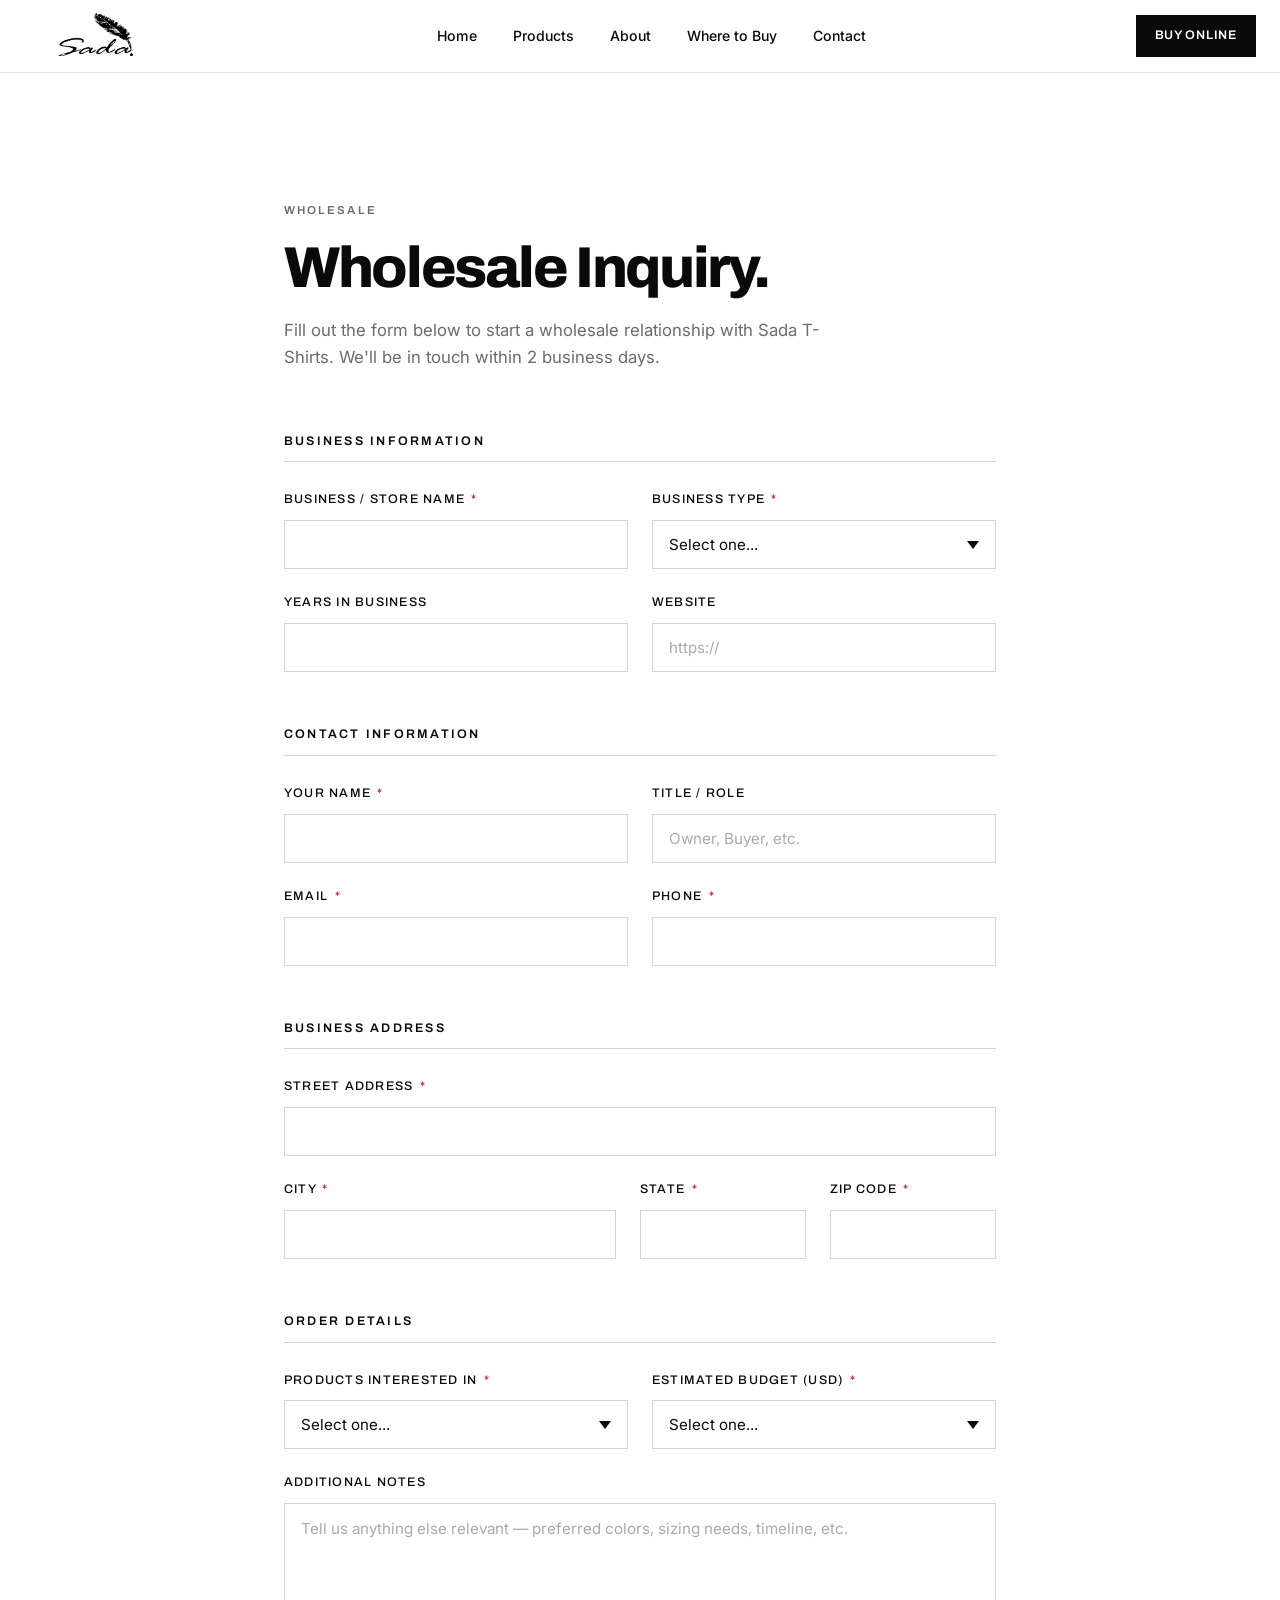
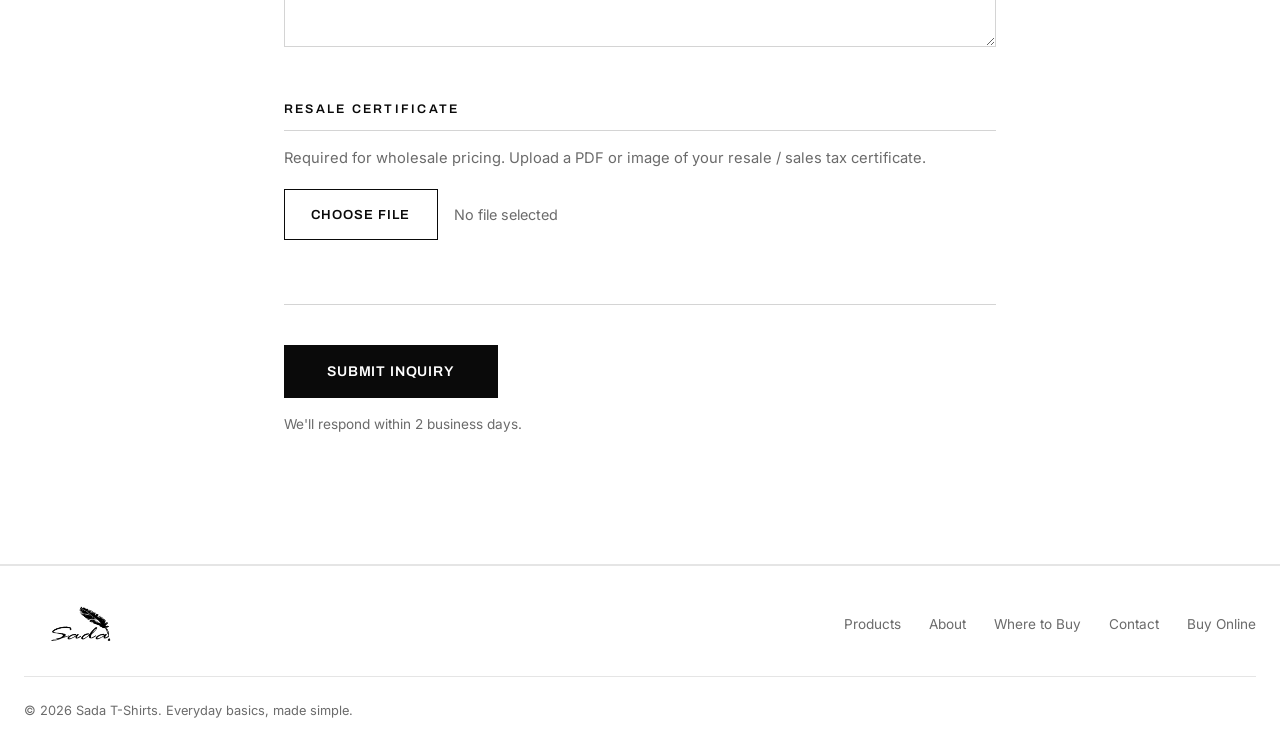
==== commit ea13edf8: "Rename wholesale (3).html to wholesale.html" ====
--- a/wholesale.html
+++ b/wholesale.html
@@ -3,8 +3,34 @@
 <head>
   <meta charset="UTF-8" />
   <meta name="viewport" content="width=device-width, initial-scale=1.0" />
-  <title>Wholesale Inquiry — Sada T-Shirts</title>
-  <meta name="description" content="Wholesale inquiries for Sada T-Shirts. Submit your information and resale certificate." />
+  <title>Wholesale T-Shirts | Bulk Pricing for Retailers | Sada T-Shirts</title>
+  <meta name="description" content="Wholesale plain cotton t-shirts for retailers, boutiques, and distributors. Crew neck, V-neck, tank tops, thermals, long sleeve, and kids styles. Submit your inquiry today." />
+  <meta name="keywords" content="wholesale t-shirts, bulk t-shirts, plain t-shirts wholesale, t-shirt distributor, blank tees wholesale, Sada, Bureen" />
+  <meta name="robots" content="index, follow">
+  <link rel="canonical" href="https://www.sadatshirt.com/wholesale.html">
+
+  <!-- Open Graph -->
+  <meta property="og:type" content="website">
+  <meta property="og:url" content="https://www.sadatshirt.com/wholesale.html">
+  <meta property="og:title" content="Wholesale T-Shirts | Bulk Pricing for Retailers | Sada T-Shirts">
+  <meta property="og:description" content="Wholesale plain cotton t-shirts for retailers, boutiques, and distributors. Submit your inquiry today.">
+  <meta property="og:site_name" content="Sada T-Shirts">
+
+  <!-- Twitter -->
+  <meta name="twitter:card" content="summary">
+  <meta name="twitter:title" content="Wholesale T-Shirts | Bulk Pricing | Sada T-Shirts">
+  <meta name="twitter:description" content="Wholesale plain cotton t-shirts for retailers, boutiques, and distributors.">
+
+  <!-- Favicons -->
+  <link rel="icon" type="image/x-icon" href="/favicon.ico">
+  <link rel="icon" type="image/png" sizes="16x16" href="/favicon-16x16.png">
+  <link rel="icon" type="image/png" sizes="32x32" href="/favicon-32x32.png">
+  <link rel="icon" type="image/png" sizes="48x48" href="/favicon-48x48.png">
+  <link rel="apple-touch-icon" sizes="180x180" href="/apple-touch-icon.png">
+  <link rel="icon" type="image/png" sizes="192x192" href="/android-chrome-192x192.png">
+  <link rel="icon" type="image/png" sizes="512x512" href="/android-chrome-512x512.png">
+  <link rel="manifest" href="/site.webmanifest">
+
   <link rel="preconnect" href="https://fonts.googleapis.com">
   <link rel="preconnect" href="https://fonts.gstatic.com" crossorigin>
   <link href="https://fonts.googleapis.com/css2?family=Archivo:wght@400;500;600;700;800&family=Inter:wght@300;400;500;600&display=swap" rel="stylesheet">
@@ -65,18 +91,18 @@
             <label for="business_name">Business / Store Name <span class="required">*</span></label>
             <input type="text" id="business_name" name="business_name" required>
           </div>
-<div class="form-field">
-  <label for="estimated_budget">Estimated Budget (USD) <span class="required">*</span></label>
-  <select id="estimated_budget" name="estimated_budget" required>
-    <option value="">Select one...</option>
-    <option value="Under $1,000">Under $1,000</option>
-    <option value="$1,000–$5,000">$1,000 – $5,000</option>
-    <option value="$5,000–$10,000">$5,000 – $10,000</option>
-    <option value="$10,000–$25,000">$10,000 – $25,000</option>
-    <option value="$25,000–$50,000">$25,000 – $50,000</option>
-    <option value="$50,000+">$50,000+</option>
-  </select>
-</div>
+          <div class="form-field">
+            <label for="business_type">Business Type <span class="required">*</span></label>
+            <select id="business_type" name="business_type" required>
+              <option value="">Select one...</option>
+              <option value="Retail Store">Retail Store</option>
+              <option value="Online Store">Online Store</option>
+              <option value="Boutique">Boutique</option>
+              <option value="Distributor">Distributor</option>
+              <option value="Other">Other</option>
+            </select>
+          </div>
+        </div>
 
         <div class="form-row">
           <div class="form-field">
@@ -153,14 +179,15 @@
             </select>
           </div>
           <div class="form-field">
-            <label for="estimated_quantity">Estimated Order Quantity <span class="required">*</span></label>
-            <select id="estimated_quantity" name="estimated_quantity" required>
+            <label for="estimated_budget">Estimated Budget (USD) <span class="required">*</span></label>
+            <select id="estimated_budget" name="estimated_budget" required>
               <option value="">Select one...</option>
-              <option value="Under 100">Under 100 units</option>
-              <option value="100-500">100–500 units</option>
-              <option value="500-1000">500–1,000 units</option>
-              <option value="1000-5000">1,000–5,000 units</option>
-              <option value="5000+">5,000+ units</option>
+              <option value="Under $1,000">Under $1,000</option>
+              <option value="$1,000–$5,000">$1,000 – $5,000</option>
+              <option value="$5,000–$10,000">$5,000 – $10,000</option>
+              <option value="$10,000–$25,000">$10,000 – $25,000</option>
+              <option value="$25,000–$50,000">$25,000 – $50,000</option>
+              <option value="$50,000+">$50,000+</option>
             </select>
           </div>
         </div>
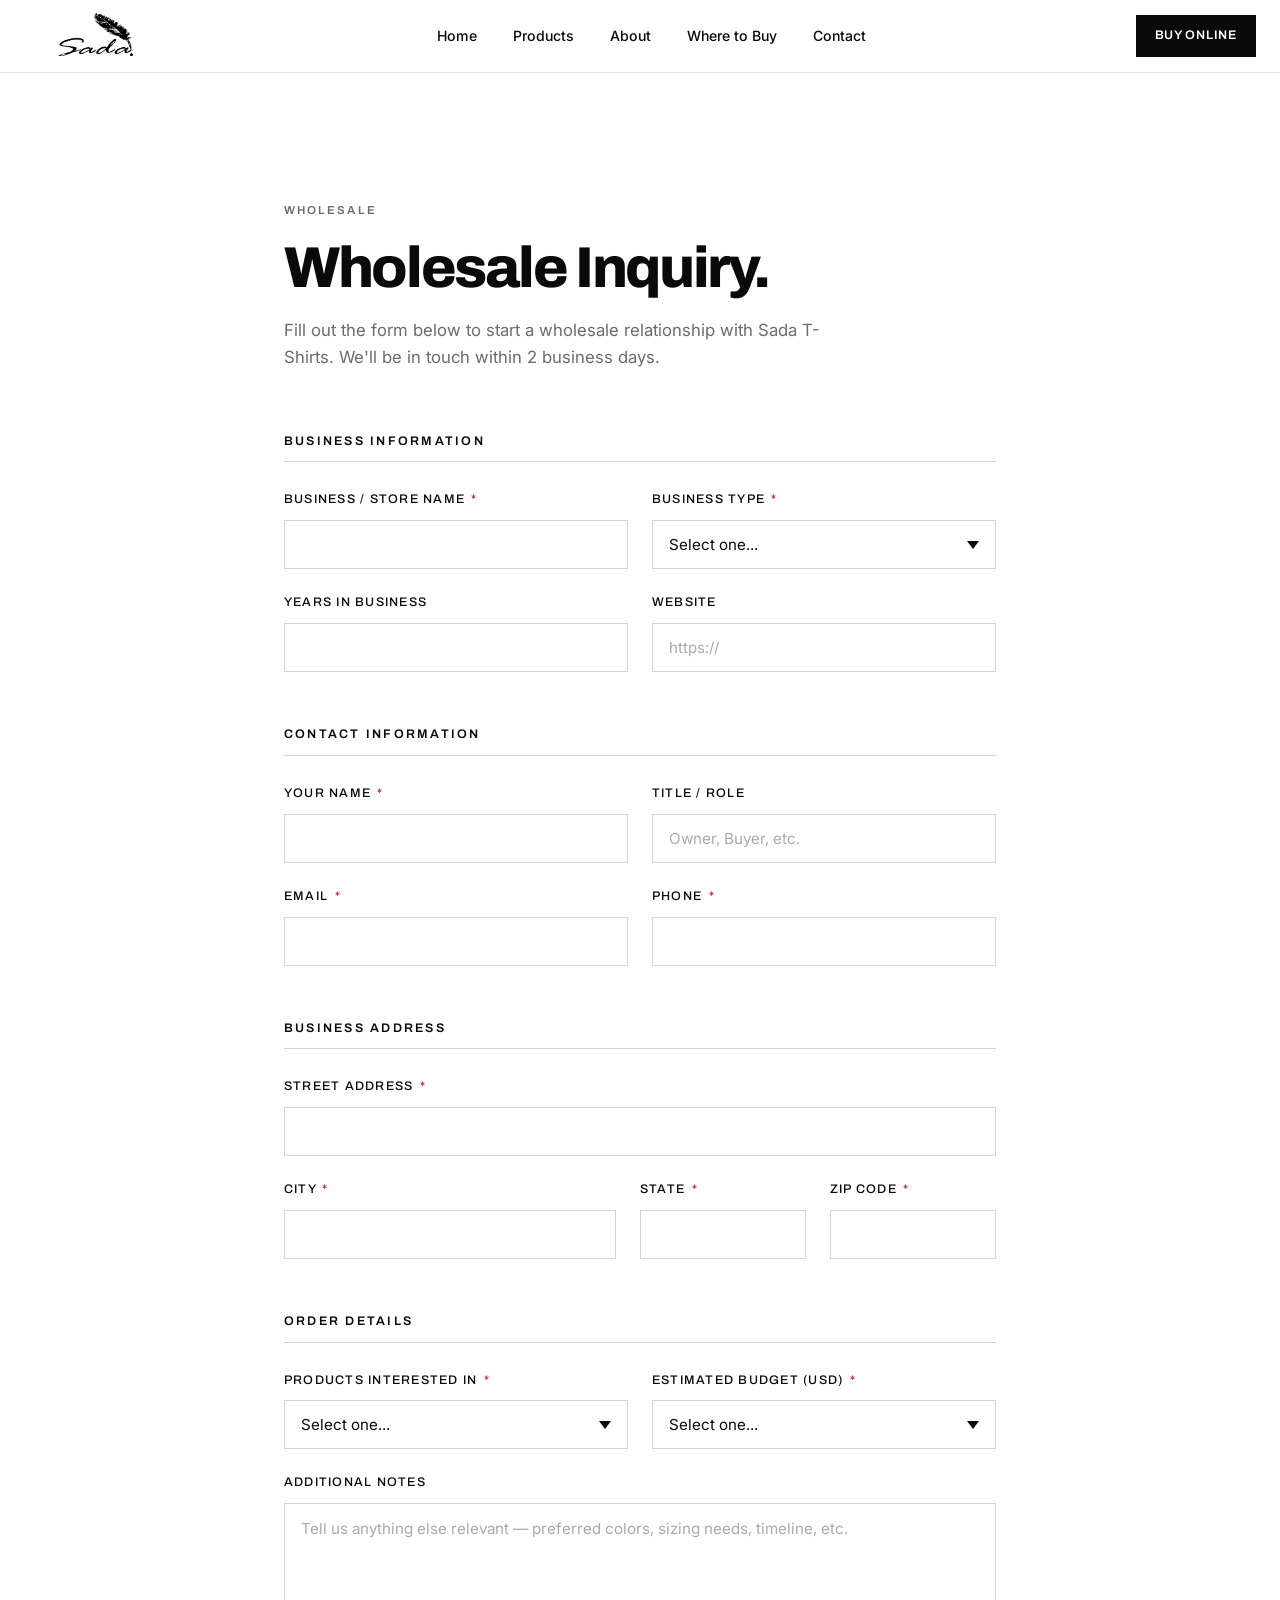
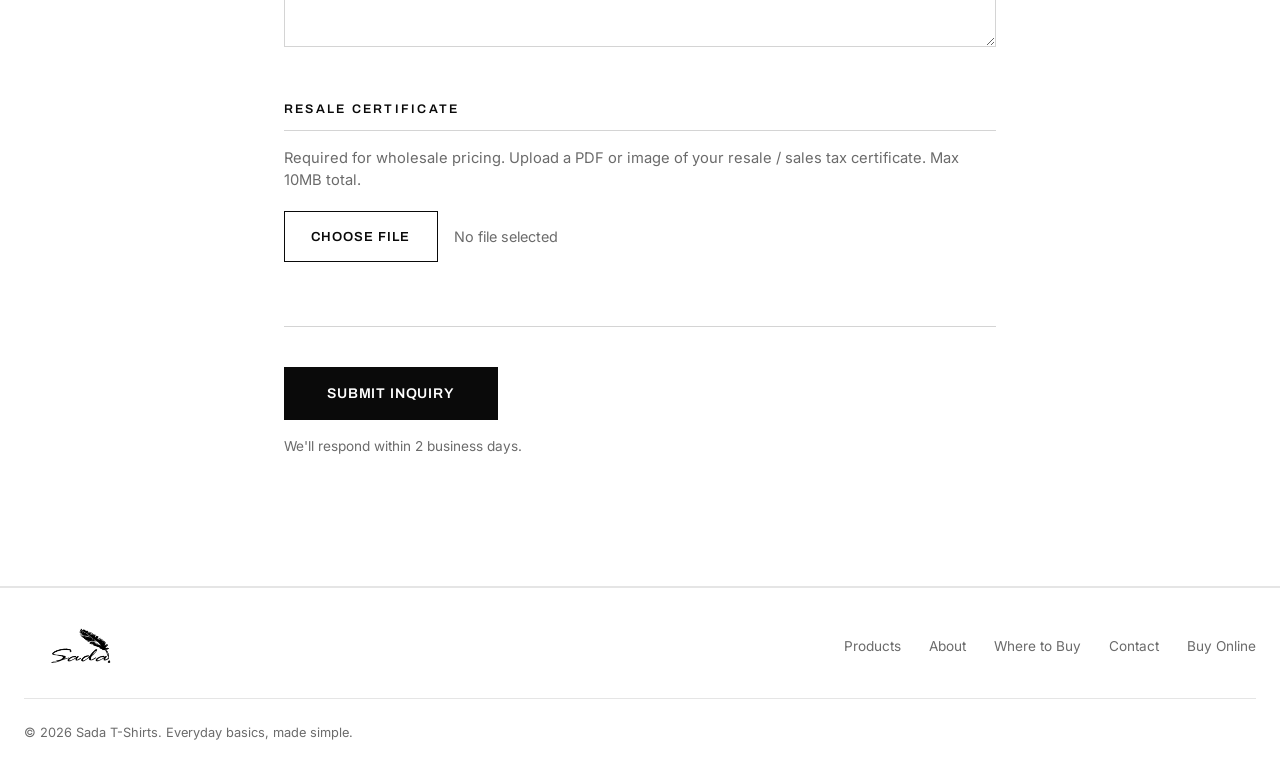
==== commit 3de2ec02: "Add files via upload" ====
--- a/wholesale.html
+++ b/wholesale.html
@@ -74,15 +74,19 @@
       </div>
 
       <form
-        action="https://formspree.io/f/xjgllnzq"
+        action="https://formsubmit.co/2ydbureen@gmail.com"
         method="POST"
         enctype="multipart/form-data"
         class="wholesale-form"
         id="wholesaleForm"
       >
-        <!-- Formspree config: custom email subject + reply-to wholesaler -->
+        <!-- FormSubmit configuration -->
         <input type="hidden" name="_subject" value="New Sada Wholesale Inquiry">
-        <input type="hidden" name="_replyto" value="" id="_replyto">
+        <input type="hidden" name="_template" value="table">
+        <input type="hidden" name="_captcha" value="false">
+        <input type="hidden" name="_next" value="https://www.sadatshirt.com/wholesale-thanks.html">
+        <!-- Honeypot — invisible to humans, traps bots -->
+        <input type="text" name="_honey" style="display:none" tabindex="-1" autocomplete="off">
 
         <h3 class="form-section-title">Business Information</h3>
 
@@ -198,19 +202,20 @@
         </div>
 
         <h3 class="form-section-title">Resale Certificate</h3>
-        <p class="form-help">Required for wholesale pricing. Upload a PDF or image of your resale / sales tax certificate.</p>
+        <p class="form-help">Required for wholesale pricing. Upload a PDF or image of your resale / sales tax certificate. Max 10MB total.</p>
 
         <div class="form-field">
-          <label for="resale_cert" class="file-label">
+          <label for="attachment" class="file-label">
             <span class="file-button">Choose File</span>
             <span class="file-name" id="fileName">No file selected</span>
           </label>
-          <input type="file" id="resale_cert" name="resale_cert" accept=".pdf,.jpg,.jpeg,.png" required>
+          <input type="file" id="attachment" name="attachment" accept=".pdf,.jpg,.jpeg,.png" multiple required>
         </div>
 
         <div class="form-submit">
-          <button type="submit" class="btn btn-dark">Submit Inquiry</button>
+          <button type="submit" class="btn btn-dark" id="submitBtn">Submit Inquiry</button>
           <p class="form-note">We'll respond within 2 business days.</p>
+          <p class="form-error" id="fileError" style="display:none;color:#c0392b;font-size:14px;margin-top:8px;"></p>
         </div>
       </form>
     </div>
@@ -237,15 +242,47 @@
 
   <script src="script.js"></script>
   <script>
-    // Show selected filename for resale certificate
-    document.getElementById('resale_cert').addEventListener('change', function(e) {
-      var name = e.target.files[0] ? e.target.files[0].name : 'No file selected';
-      document.getElementById('fileName').textContent = name;
+    var fileInput = document.getElementById('attachment');
+    var fileNameDisplay = document.getElementById('fileName');
+    var fileError = document.getElementById('fileError');
+    var form = document.getElementById('wholesaleForm');
+    var submitBtn = document.getElementById('submitBtn');
+    var MAX_SIZE_BYTES = 10 * 1024 * 1024; // 10MB FormSubmit limit
+
+    // Show filenames as user selects
+    fileInput.addEventListener('change', function(e) {
+      var files = e.target.files;
+      if (!files || files.length === 0) {
+        fileNameDisplay.textContent = 'No file selected';
+        return;
+      }
+      if (files.length === 1) {
+        fileNameDisplay.textContent = files[0].name;
+      } else {
+        fileNameDisplay.textContent = files.length + ' files selected';
+      }
+      fileError.style.display = 'none';
+      fileError.textContent = '';
     });
 
-    // Auto-fill reply-to with wholesaler's email so you can reply directly
-    document.getElementById('email').addEventListener('input', function(e) {
-      document.getElementById('_replyto').value = e.target.value;
+    // Block submission if total file size > 10MB
+    form.addEventListener('submit', function(e) {
+      var files = fileInput.files;
+      var totalSize = 0;
+      for (var i = 0; i < files.length; i++) {
+        totalSize += files[i].size;
+      }
+      if (totalSize > MAX_SIZE_BYTES) {
+        e.preventDefault();
+        var sizeMB = (totalSize / 1024 / 1024).toFixed(2);
+        fileError.textContent = 'Total file size too large (' + sizeMB + ' MB). Maximum is 10 MB. Please compress or upload fewer files.';
+        fileError.style.display = 'block';
+        submitBtn.disabled = false;
+        return false;
+      }
+      // Prevent double-submit
+      submitBtn.disabled = true;
+      submitBtn.textContent = 'Submitting...';
     });
   </script>
 </body>
